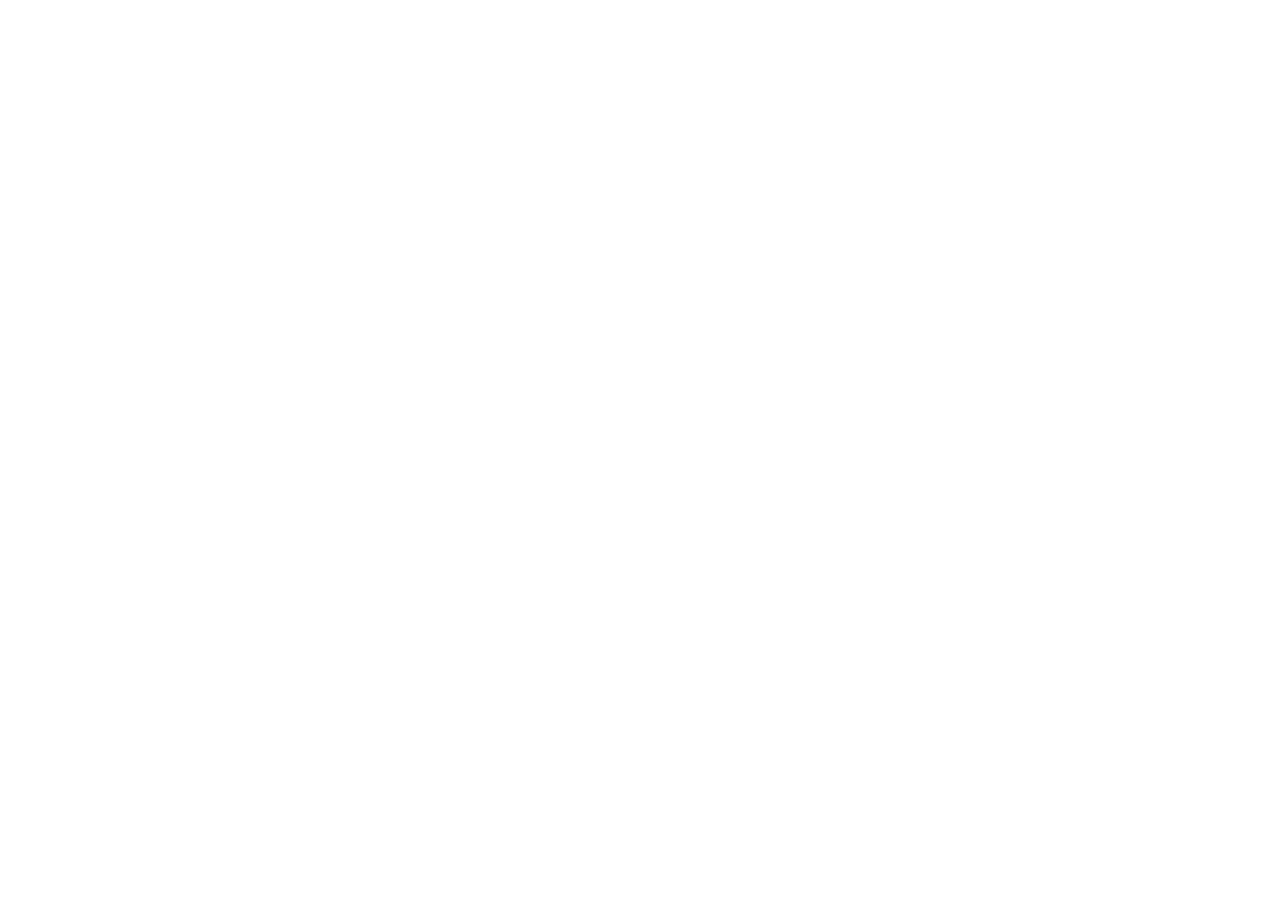
==== environment.html @ eddb1472 "Pages design" ====
<!DOCTYPE html>
<html lang="en">
<head>
    <meta charset="UTF-8">
    <meta name="viewport" content="width=device-width, initial-scale=1.0">
    <title>Environment</title>
</head>
<body>
    
</body>
</html>
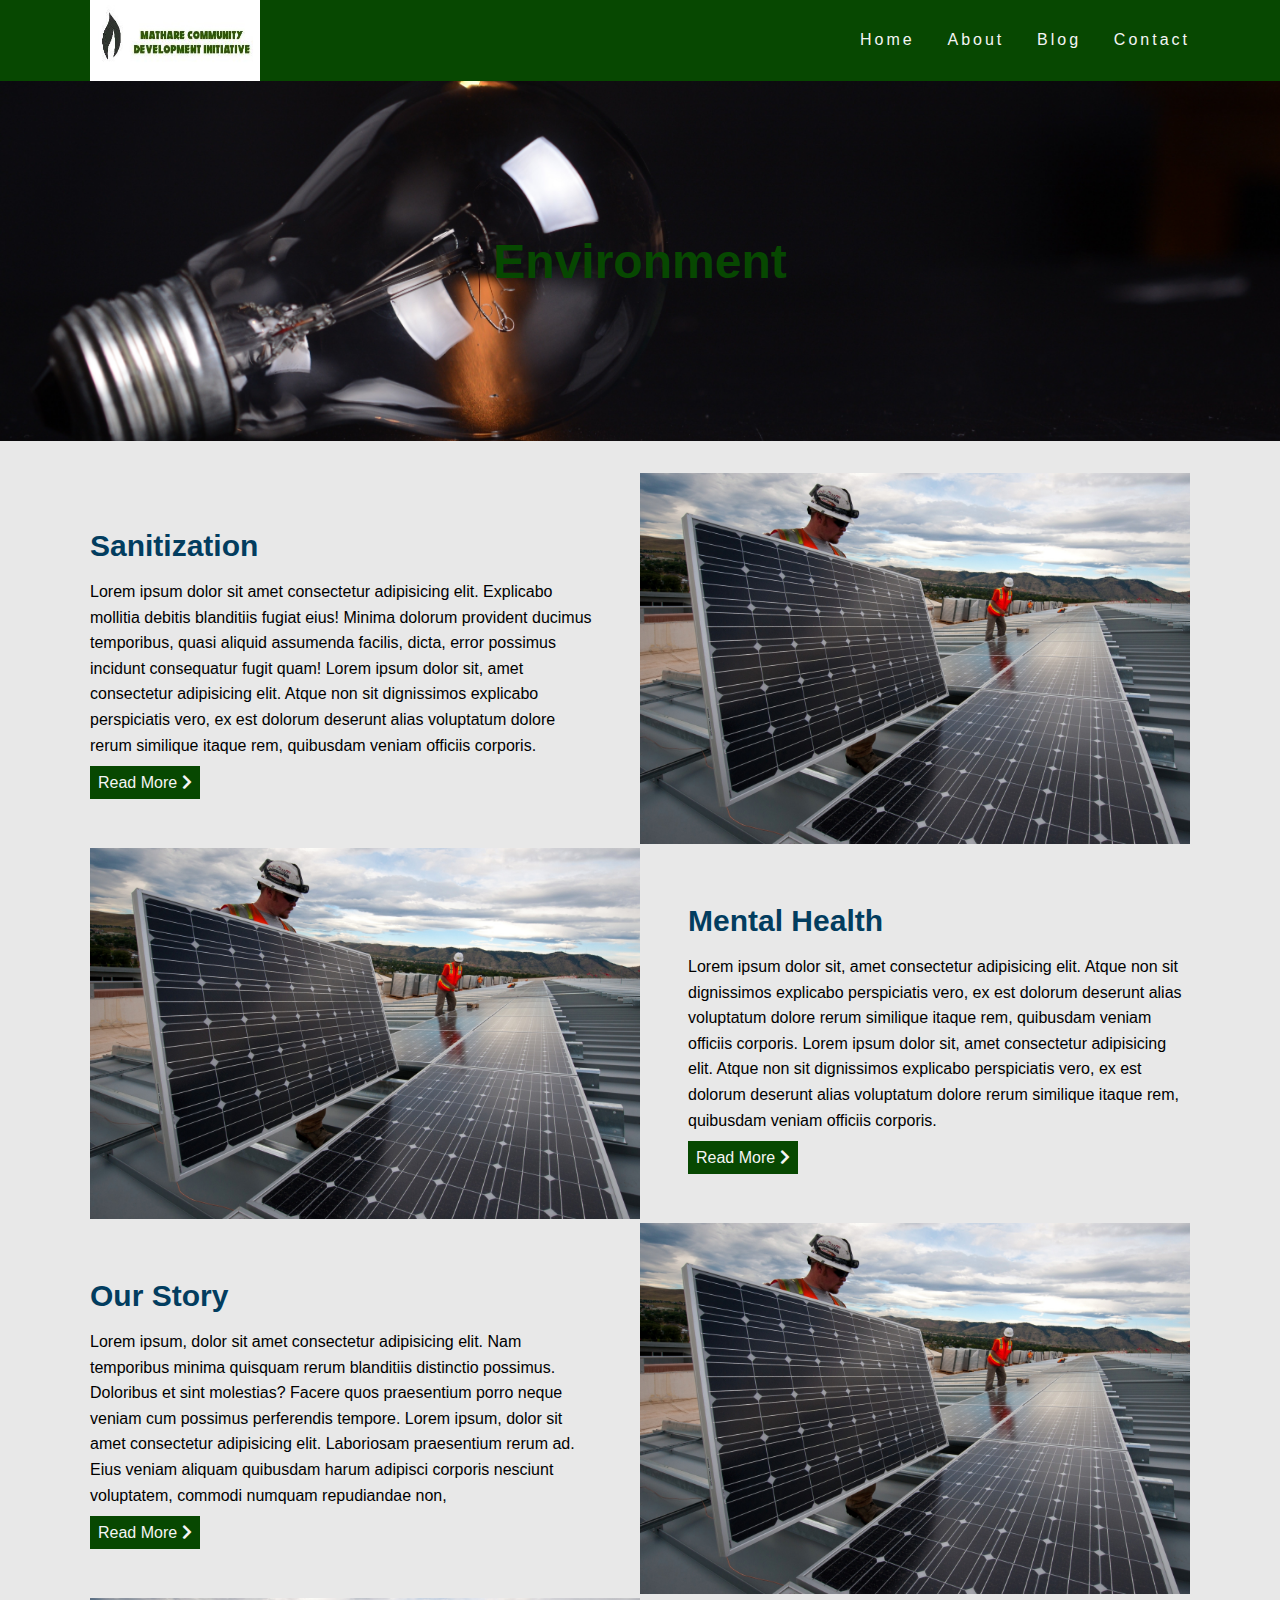
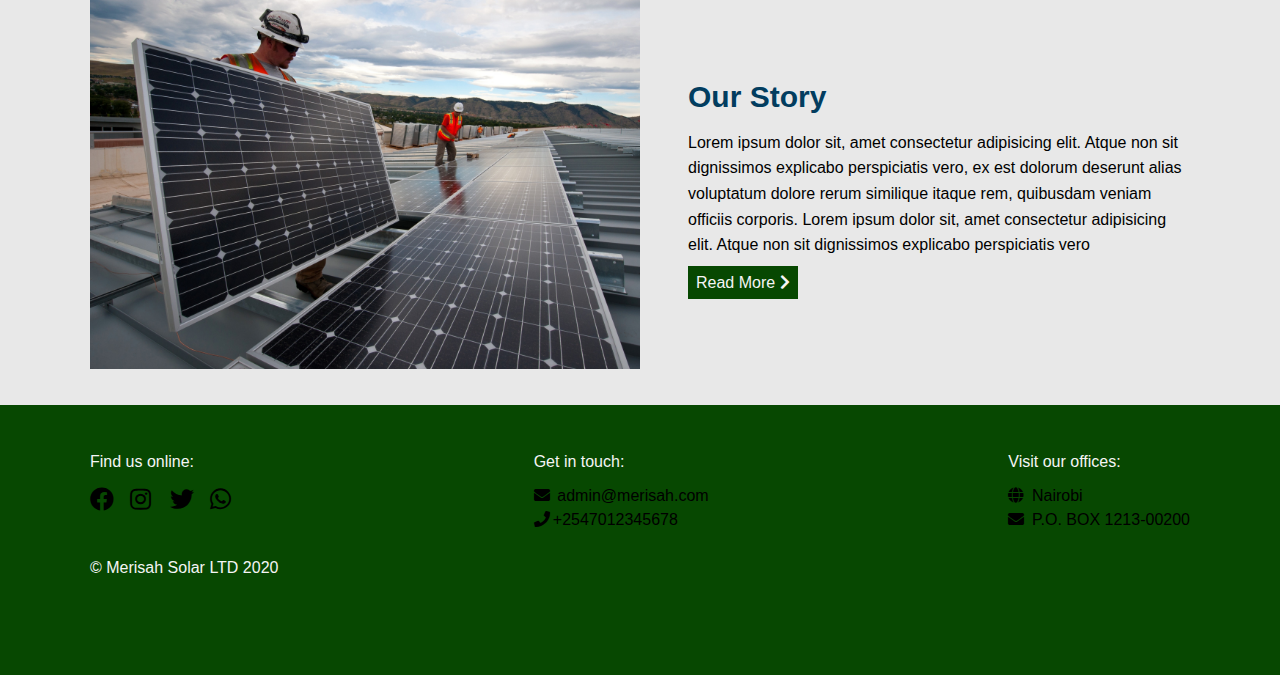
==== commit 675cf66f: "Created more pages" ====
--- a/environment.html
+++ b/environment.html
@@ -1,11 +1,205 @@
 <!DOCTYPE html>
 <html lang="en">
+
 <head>
+    <link rel="shortcut icon" href="./images/logo.jpeg" type="image/x-icon">
     <meta charset="UTF-8">
     <meta name="viewport" content="width=device-width, initial-scale=1.0">
+    <link rel="stylesheet" href="https://use.fontawesome.com/releases/v5.8.1/css/all.css" />
+
+    <!-- custom styles -->
+    <link rel="stylesheet" href="./css/main.css">
     <title>Environment</title>
 </head>
+
 <body>
-    
+    <div class="wrapper">
+        <div class="wrap">
+
+    <!-- Navbar -->
+    <nav>
+        <div class="container">
+            <div class="nav-items">
+                
+                    <img src="./images/logo.jpeg" alt="Merisah" class="logo">
+                    <ul class="nav-links">
+                        <li>
+                            <a href="index.html">Home</a>
+                        </li>
+                        <li>
+                            <a href="about.html">About</a>
+                        </li>
+                        <li>
+                            <a href="blog.html">Blog</a>
+                        </li>
+                        <li>
+                            <a href="contact.html">Contact</a>
+                        </li>
+                        
+                    </ul>
+                    <div class="burger">
+                        <div class="line1"></div>
+                        <div class="line2"></div>
+                        <div class="line3"></div>
+                    </div>
+            </div>
+
+        </div>
+    </nav>
+    <!-- End Navbar -->
+
+    <section class="page-header">
+        <h1>Environment</h1>
+    </section>
+
+    <section class="page-body">
+        <div class="container">           
+            <div class="blog-post">
+            
+                <div class="content">
+                    <div class="content-header">
+                        <h3 class="health-title">Sanitization </h3>
+                    </div>                    
+                    <p>Lorem ipsum dolor sit amet consectetur adipisicing elit. Explicabo mollitia debitis blanditiis fugiat
+                        eius!
+                        Minima dolorum provident ducimus temporibus, quasi aliquid assumenda facilis, dicta, error possimus
+                        incidunt
+                        consequatur fugit quam!
+                        Lorem ipsum dolor sit, amet consectetur adipisicing elit. Atque non sit dignissimos explicabo perspiciatis
+                        vero,
+                        ex est dolorum deserunt alias voluptatum dolore rerum similique itaque rem, quibusdam veniam officiis
+                        corporis.</p>
+                        <a href="post.html" class="btn">Read More <i class="fas fa-chevron-right"></i> </a>
+                </div>
+            
+                <div class="about-img">
+                    <img src="./images/h1.jpg" alt="" loading="lazy">
+                </div>
+            </div>
+            
+            <div class="blog-post">
+                <div class="activities-img">
+                    <img src="./images/h1.jpg" alt="" loading="lazy">
+                </div>
+                <div class="content">
+                    <div class="content-header">
+                        <h3 class="health-title">Mental Health </h3>
+                    </div> 
+                    <p>Lorem ipsum dolor sit, amet consectetur adipisicing elit. Atque non sit dignissimos explicabo perspiciatis
+                        vero,
+                        ex est dolorum deserunt alias voluptatum dolore rerum similique itaque rem, quibusdam veniam officiis
+                        corporis.
+                        Lorem ipsum dolor sit, amet consectetur adipisicing elit. Atque non sit dignissimos explicabo perspiciatis
+                        vero,
+                        ex est dolorum deserunt alias voluptatum dolore rerum similique itaque rem, quibusdam veniam officiis
+                        corporis.</p>
+                        <a href="post.html" class="btn">Read More <i class="fas fa-chevron-right"></i> </a>
+                </div>
+            </div>
+            <div class="blog-post">
+                <div class="content">
+                    <div class="content-header">
+                        <h3 class="health-title">Our Story </h3>
+                    </div> 
+                    <p>Lorem ipsum, dolor sit amet consectetur adipisicing elit. Nam temporibus minima quisquam rerum blanditiis
+                        distinctio possimus. Doloribus et sint molestias? Facere quos praesentium porro neque veniam cum possimus
+                        perferendis tempore. Lorem ipsum, dolor sit amet consectetur adipisicing elit. Laboriosam praesentium rerum
+                        ad.
+                        Eius veniam aliquam quibusdam harum adipisci corporis nesciunt voluptatem, commodi numquam repudiandae non,
+                        </p>
+                        <a href="post.html" class="btn">Read More <i class="fas fa-chevron-right"></i> </a>
+                </div>
+            
+                <div class="choice-img">
+                    <img src="./images/h1.jpg" alt="" loading="lazy">
+                </div>
+            </div>
+
+            <div class="blog-post">
+                <div class="activities-img">
+                    <img src="./images/h1.jpg" alt="" loading="lazy">
+                </div>
+                <div class="content">
+                    <div class="content-header">
+                        <h3 class="health-title">Our Story </h3>
+                    </div> 
+                    <p>Lorem ipsum dolor sit, amet consectetur adipisicing elit. Atque non sit dignissimos explicabo perspiciatis
+                        vero,
+                        ex est dolorum deserunt alias voluptatum dolore rerum similique itaque rem, quibusdam veniam officiis
+                        corporis.
+                        Lorem ipsum dolor sit, amet consectetur adipisicing elit. Atque non sit dignissimos explicabo perspiciatis
+                        vero</p>
+                        <a href="post.html" class="btn">Read More <i class="fas fa-chevron-right"></i> </a>
+                </div>
+            </div>
+
+            </div>
+    </section>
+
+    <!-- Footer -->
+    <footer>
+        <div class="container">
+            <div class="footer">
+
+                <div class="social">
+                    <h4>Find us online:</h4>
+                    <div class="social-icons">
+                        <a href="#">
+                            <i class="fab fa-facebook"></i>
+                        </a>
+                        <a href="#">
+                            <i class="fab fa-instagram"></i>
+                        </a>
+                        <a href="#">
+                            <i class="fab fa-twitter"></i>
+                        </a>
+                        <a href="#">
+                            <i class="fab fa-whatsapp"></i>
+                        </a>
+                    </div>
+
+                </div>
+
+                <div class="contact">
+                    <h4>Get in touch:</h4>
+
+                    <div class="contact-icons">
+                        <a href="mailto:">
+                            <i class="fas fa-envelope"></i>
+                            admin@merisah.com
+                        </a>
+
+                        <a href="#">
+                            <i class="fas fa-phone"></i>+2547012345678
+                        </a>
+                    </div>
+                </div>
+
+                <div class="location">
+                    <h4>Visit our offices:</h4>
+
+                    <div class="location-icons">
+                        <a href="">
+                            <i class="fas fa-globe"></i> Nairobi
+                        </a>
+                        <a href="">
+                            <i class="fas fa-envelope"></i> P.O. BOX 1213-00200
+                        </a>
+                    </div>
+                </div>
+
+            </div>
+
+            <div class="copy">
+                &copy; Merisah Solar LTD 2020
+            </div>
+        </div>
+    </footer>
+    <!-- End Footer -->
+
+    </div>
+    </div>
+    <script src="./js/main.js"></script>
 </body>
+
 </html>--- a/css/main.css
+++ b/css/main.css
@@ -0,0 +1,912 @@
+:root {
+    --primary: #074801;
+    --button: rgb(0, 0, 0);
+    --nav: whitesmoke;
+    --title: #023d5f;
+}
+
+*{
+    margin: 0;
+    padding: 0;
+    box-sizing: border-box;
+}
+
+html {
+    scroll-behavior: smooth;
+}
+
+body {
+    overflow-x: hidden;
+    background-color: #e8e8e8;
+    font-family: 'Maven Pro', sans-serif;
+}
+
+ul {
+    list-style: none;
+}
+
+a {
+    text-decoration: none;
+}
+
+.btn {
+    padding: .5rem;
+    background-color: var(--primary);
+    color: var(--nav);
+    /* font-weight: bold; */
+    transition: all .5s;
+    border: none;
+    cursor: pointer;
+}
+
+.btn:hover {
+    background-color: var(--button);    
+    color: var(--nav);
+}
+
+.btn > i {
+    transition: .5s ease;
+}
+
+.btn:hover i {
+    margin-left: .2rem;
+}
+
+.wrapper {
+    position: relative;
+    min-height: 100vh;
+}
+
+.wrap {
+    padding-bottom: 30vh;
+}
+
+.container {
+    width: 94vw;
+    max-width: 1100px;
+    margin: auto;
+}
+
+.section-title {
+    font-size: 30px;
+    display: flex;
+    align-items: center;
+    color: var(--primary);
+}
+
+/* Navbar */
+nav {
+    background: var(--primary);
+    position: sticky;
+    top: 0;
+    z-index: 100;
+}
+
+.nav-items {
+    display: flex;
+    justify-content: space-between;
+    align-items: center;
+}
+
+.logo {
+    height: 9vh;
+    width: 170px;
+}
+
+.nav-links {
+    display: flex;
+    justify-content: space-between;
+    width: 30%;
+    list-style: none;
+}
+
+.nav-links a:hover {
+    border-bottom: 1px solid #ffffff;
+    color: #ffffff;
+}
+
+.nav-links a {
+    letter-spacing: 3px;
+    color: var(--nav);
+    transition: .3s ease;
+    padding: .2rem 0;
+    font-size: 1rem;    
+}
+
+.burger {
+    display: none;
+    cursor: pointer;
+}
+
+.burger div {
+    width: 25px;
+    height: 3px;
+    background-color: rgb(226,226,226);
+    margin: 5px;
+    transition: all .3s ease;
+}
+
+@media screen and (max-width: 800px){
+    body {
+        overflow-x: hidden;
+    }
+
+    .nav-links {
+        position: absolute;
+        right: 0px;
+        height: 91vh;
+        top: 9vh;
+        background-color: var(--primary);
+        display: flex;
+        flex-direction: column;
+        align-items: center;
+        width: 50%;
+        transform: translateX(100%);
+        transition: transform .5s ease-in;
+    }
+    
+    .nav-links li {
+        opacity: 0;
+        padding: 1rem 0;
+    }
+
+    .burger {
+        display: block;
+    }
+}
+
+.nav-active {
+    transform: translateX(0);
+}
+
+@keyframes navLinkFade{
+    from{
+        opacity: 0;
+        transform: translateX(50px);
+    }
+    to{
+        opacity: 1;
+        transform: translateX(0px);
+    }
+}
+
+.toggle .line1 {
+    transform: rotate(-45deg) translate(-5px, 6px);
+}
+
+.toggle .line2 {
+    opacity: 0;
+}
+
+.toggle .line3 {
+    transform: rotate(45deg) translate(-5px, -6px);
+}
+/* End Navbar */
+
+/* Header */
+header {
+    height: 91vh;
+    position: relative;
+    text-align: center;
+    /* background-image: url('../images/header.jpg');
+    background-size: cover;
+    background-repeat: no-repeat;
+    filter: blur(70%); */
+    width: 100%;
+}
+
+
+
+.slider-image img {
+    width: 100%;
+    height: 91vh;    
+}
+
+.slider-image {
+    text-align: center;        
+}
+
+.text {
+    position: absolute;
+    top: 50%;
+    left: 50%;
+    transform: translate(-50%, -50%);
+}
+
+.text > h1 {
+    color: #000;
+    font-size: 6rem;
+    font-weight: bold;
+    font-family: 'Hammersmith One', sans-serif;
+}
+
+.text >div {
+    /* background-color: #060e0e; */
+    padding: .8em;
+}
+
+.text >div h3 {
+    color: var(--primary);
+    font-size: 2rem;
+    font-family: 'Hammersmith One', sans-serif;
+}
+
+.text >div h4 {
+    font-size: 1.5rem;
+    color: var(--nav);
+    font-family: 'Inconsolata', monospace;
+}
+/* End Header */
+
+
+/* Services */
+.services {
+    padding: 5rem 0;
+}
+
+.services-container {
+    display: flex;
+    flex-direction: column;
+    margin-top: 2rem;
+}
+
+.service:not(:first-child){
+    margin-top: 5rem;
+}
+
+.service-content > .title {
+    font-size: 1.5rem;
+    color: var(--title);
+}
+
+.service:nth-child(odd) {
+    display: grid;
+    grid-template-columns: repeat(2, 1fr);
+    align-items: center;
+    text-align: right;
+    grid-gap: 2rem;
+}
+
+.service:nth-child(even) {
+    display: grid;
+    grid-template-columns: repeat(2, 1fr);
+    align-items: center;
+    text-align: left;
+}
+
+.service-img {
+    margin: 1rem 0;
+
+}
+
+.service-img > img {
+    width: 100%;
+    /* height: 400px; */
+}
+
+.service-content > .description {
+    margin: 1rem 0;
+    line-height: 1.6;    
+}
+
+@media(max-width: 700px){
+    .service:nth-child(odd), .service:nth-child(even) {
+        grid-template-columns: 1fr;
+        text-align: left;
+    }
+
+    .service:nth-child(even) .service-content {
+        order: 2;
+    }
+
+    .service:nth-child(even) .service-img {
+        order: -1;
+    }
+
+}
+/* End services section */
+
+/* Footer */
+footer {
+    background: var(--primary);
+    height: 30vh;
+    position: absolute;
+    width: 100%;
+    bottom: 0;
+    padding-top: 3rem;
+
+}
+
+.footer {
+    display: flex;
+    justify-content: space-between;
+}
+
+.footer h4 {
+    color: var(--nav);
+    margin-bottom: 1rem;
+    font-size: 16px;
+    font-weight: 100;
+}
+
+.footer i, .footer a {
+    color: var(--button);
+}
+
+.footer i:hover {
+    transition: .6s ease-in;
+    color: var(--nav);
+}
+
+.social {
+    display: flex;
+    flex-direction: column;
+}
+
+.social-icons {
+    display: grid;
+    grid-template-columns: repeat(4, 1fr);
+    grid-gap: 1rem;
+}
+
+.social i {
+    font-size: 1.5rem;
+    color: var(--button);
+}
+
+.contact-icons {
+    display: flex;
+    flex-direction: column;
+}
+
+.contact i, .location i {
+    margin-right: .2rem;
+}
+
+.contact i:first-child {
+    margin-bottom: .5rem;
+}
+
+.location i:first-child{
+    margin-bottom: .5rem;
+}
+
+.location-icons {
+    display: flex;
+    flex-direction: column;
+}
+/* End Footer */
+
+/* Copyright */
+.copy {
+    display: flex;
+    justify-content: space-between;
+    padding-top: 1.5rem;
+    color: var(--nav);
+}
+
+.copy > p {
+    font-weight: normal;
+    font-size: 13px;
+}
+
+.copy p > i {
+    color: rgb(153, 2, 2);
+}
+
+.copy p > a {
+    color: #00050c;
+    font-weight: bold;
+}
+
+.copy p > a {
+    color: #00050c;
+}
+
+.copy p > a:hover {
+    transition: .6s ease-in;
+    color: var(--nav);
+}
+/* End Copyright */
+
+/* Contact Page */
+.page-header {
+    background: url('../images/head.jpg');
+    background-position: center;
+    background-repeat: no-repeat;
+    background-size: cover;
+    height: 40vh;
+    display: flex;
+    justify-content: center;
+    align-items: center;
+}
+
+.page-header > h1 {
+    font-size: 3rem;
+    font-weight: bold;
+    color: var(--primary);
+}
+
+.page-body {
+    margin: 2rem 0;
+}
+
+.page-body .contact {
+    display: flex;
+}
+
+.form {
+    flex: 1;
+    margin-left: 2rem;
+}
+
+form {
+    display: flex;
+    flex-direction: column;
+    width: 100%;
+}
+
+form > label {
+    margin-bottom: .3rem;
+}
+
+label > span {
+    color: red;
+}
+
+form > input, form > textarea {
+    border: none;
+    padding: .5rem;
+    border-radius: .3rem;
+    border-width: 0;
+    outline-width: 0;
+    margin-bottom: 1rem;
+}
+
+form > button {
+    border-radius: .3rem;
+}
+
+.gmap_canvas iframe {
+    width: 500px;
+    height: 450px;
+}
+
+@media(max-width: 950px){
+    .page-body .contact {
+        display: grid;
+        grid-template-columns: 1fr;
+        grid-gap: 1rem;
+    }
+
+    .gmap_canvas {
+        display: flex;
+        justify-content: center;
+    }
+
+    .map {
+        width: 90%;
+    }
+
+    form {
+        width: 90%;
+        /* margin: auto; */
+    }
+
+
+}
+
+
+/* End Contact Page */
+
+
+/* About Page */
+@media(max-width: 700px){
+    .about .content {
+        order: 2;
+    }
+
+    .about .about-img {
+        order: -1;
+    }
+
+    .choice .content {
+        order: 2
+    }
+
+    .choice-img {
+        order: -1;
+    }
+
+}
+
+.page-img {
+    margin-bottom: 1rem;
+}
+
+.page-img > img {
+    width: 100%;
+}
+
+.page-content > .title {
+    font-size: 2.5rem;
+}
+
+.page-content .description {
+    line-height: 1.4;
+}
+
+/* About Page */
+.about-us {
+    max-width: 700px;
+    text-align: center;
+    margin: auto;
+    margin-bottom: 5rem;
+}
+
+.content > p {
+    line-height: 1.6;
+    margin: 1rem 0;
+}
+
+.mission {
+    display: flex;
+    justify-content: center;
+    align-items: center;
+    text-align: center;
+}
+
+.mission .content {
+    text-align: left;
+}
+
+.title {
+    font-size: 1.8rem;
+    align-items: center;
+    color: var(--title);
+}
+
+.about {
+    display: grid;
+    grid-template-columns: repeat(2, 1fr);
+    grid-gap: 3rem;
+    justify-content: center;
+    align-items: center;
+    text-align: left;
+    margin: 5rem 0;
+}
+
+.about-img > img {
+    width: 100%;
+}
+
+.activities {
+    display: grid;
+    grid-template-columns: repeat(2, 1fr);
+    grid-gap: 3rem;
+    justify-content: center;
+    align-items: center;
+    text-align: right;
+    margin: 5rem 0;
+}
+
+.activities-img > img {
+    width: 100%;
+}
+
+.choice {
+    display: grid;
+    grid-template-columns: repeat(2, 1fr);
+    grid-gap: 3rem;
+    justify-content: center;
+    align-items: center;
+    text-align: left;
+    margin: 3rem 0;
+}
+
+.choice-img > img {
+    width: 100%;
+}
+
+@media(max-width: 800px){
+    .about, .activities, .choice {
+        grid-template-columns: 1fr;
+        text-align: left;
+    }
+
+    .mission .content {
+        max-width: 80vw;
+    }
+}
+
+@media(max-width: 600px){
+    .wrap {
+        padding-bottom: 60vh;
+    }
+
+    footer {
+        height: 60vh;
+    }
+
+    .footer {
+        display: flex;
+        flex-direction: column;
+    }
+
+    .social {
+        margin-bottom: 1.5rem;
+    }
+
+    .contact {
+        margin-bottom: 1.5rem;
+    }
+
+    .social-icons {
+        display: flex;
+    }
+}
+
+
+/* Sidebar */
+@media(max-width: 600px){
+.sidebar {
+    position: fixed;
+    left: -250px;
+    width: 250px;
+    height: 87vh;
+    background: #132743;
+    transition: all .5s ease;
+    margin-top: 3rem;
+}
+
+.sidebar ul a {
+    display: block;
+    height: 100%;
+    width: 100%;
+    line-height: 65px;
+    font-size: 20px;
+    color: #ffa62b;
+    padding-left: 40px;
+    transition: .4s;
+    font-weight: bold;
+}
+
+.sidebar ul li:hover a {
+    padding-left: 50px;
+}
+
+#check {
+    display: none;
+}
+
+label #btn, label #cancel {
+    position: absolute;
+    cursor: pointer;
+    background: #ffa62b;
+    border-radius: 3px;
+}
+
+label #btn {
+    left: 195px;
+    top: 7px;
+    font-size: 35px;
+    color: #000000;
+    padding: 6px 12px;
+    transition: all .5s;
+    display: block;
+}
+
+label #cancel {
+    z-index: 1111;
+    left: -195px;
+    top: 17px;
+    font-size: 30px;
+    color: #0a5275;
+    padding: 4px 9px;
+    transition: all .5s ease;
+}
+
+#check:checked ~ .sidebar {
+    left: 0;
+}
+
+#check:checked ~ label #btn {
+    left: 250px;
+    opacity: 0;
+    pointer-events: none;
+}
+
+#check:checked ~ label #cancel {
+    left: 195px;   
+}
+
+.nav-items ul > li {
+    margin-right: 0;
+}
+
+.nav-items a:hover {
+    border-bottom: none;
+    color: #ffffff;
+}
+
+label #cancel {
+    display: inline-block;
+}
+}
+
+/* Blog */
+.blog {
+    padding: 5rem 0;
+}
+
+.blog-container {
+    margin-top: 2rem;
+    display: grid;
+    grid-template-columns: repeat(3, 1fr);
+    grid-gap: 1rem;
+}
+
+@media(max-width: 800px){
+    .blog-container {
+        grid-template-columns: 2fr 2fr;
+    }
+}
+
+@media(max-width: 600px){
+    .blog-container {
+        grid-template-columns: 1fr;
+    }
+}
+
+
+
+.post-card {
+    background-color: whitesmoke;
+    box-shadow: 0 4px 8px 0 rgba(0,0,0,0.2);
+}
+
+.post-card:hover {
+    box-shadow: 0 8px 16px 0 rgba(0,0,0,0.2);
+}
+
+.post-card > img {
+    width: 100%;
+    height: 200px;
+}
+
+.card-body, .card-footer {
+    padding: .5rem 1rem;
+}
+
+.card-footer {
+    padding-bottom: 1rem;
+}
+
+.card-body h4 > a {
+    color: #023d5f;
+}
+
+.card-body > p {
+    margin-top: .5rem;
+}
+
+.card-body a {
+    color: var(--primary);
+    transition: .4s ease;
+}
+
+.card-body a:hover {
+    color: var(--button);
+}
+/* End Blog */
+
+/* Blog page */
+.content-header {
+    display: flex;
+    flex-direction: column;
+}
+
+.content-header > small {
+    margin-top: .5rem;
+    color: rgb(26, 22, 22);
+}
+
+.blog-post {
+    display: grid;
+    grid-template-columns: repeat(2, 1fr);
+    justify-content: center;
+    align-items: center;
+    text-align: left;
+}
+
+.blog-post:nth-child(odd) .content-header {
+    margin-right: 3rem;
+}
+
+.blog-post:nth-child(even) .content-header {
+    margin-left: 3rem;
+}
+
+.blog-post:nth-child(odd) .content > p {
+    margin-right: 3rem;
+}
+
+.blog-post:nth-child(even) .content > p {
+    margin-left: 3rem;
+}
+
+.blog-post:nth-child(odd) .content .a {
+    margin-right: 3rem;
+}
+
+.blog-post:nth-child(even) .content a {
+    margin-left: 3rem;
+}
+/* End Blog */
+
+/* Post page */
+.post-header {
+    /* position: sticky;
+    top: 0;     */
+    z-index: -1;
+}
+
+.post-header-content {
+    position: relative;
+    text-align: center;
+    color: white;
+}
+
+.post-header-content > img {
+    z-index: -1;
+    width: 100%;
+    height: 300px;
+  -webkit-filter: grayscale(90%); /* Safari 6.0 - 9.0 */
+    filter: grayscale(90%);
+    mask-image: linear-gradient(to bottom, rgba(0, 0, 0, 1), rgba(0, 0, 0, 0));
+}
+
+.post-header-content > .header-text {
+    position: absolute;
+    top: 50%;
+    left: 50%;
+    transform: translate(-50%, -50%);
+    color: var(--button);
+    z-index: 999;
+}
+
+.post-header-content .header-text > h1 {
+    font-size: 40px;
+}
+
+.post-header-content .header-text > small {
+    font-size: 18px;
+}
+
+.post-content {
+    margin-bottom: 2rem;  
+    margin-top: 1rem;
+    z-index: 1;    
+}
+
+.post-content .post-card {
+    color: black;
+    padding: 1rem;
+
+}
+
+.post-content .post-card {
+    border-radius: .5rem;
+}
+
+.post-card > p {
+    line-height: 1.6;
+}
+/* End Post page */
+
+/* Health Page */
+.health-title {
+    font-size: 30px;
+    color: var(--title);
+}
+/* End of Health */